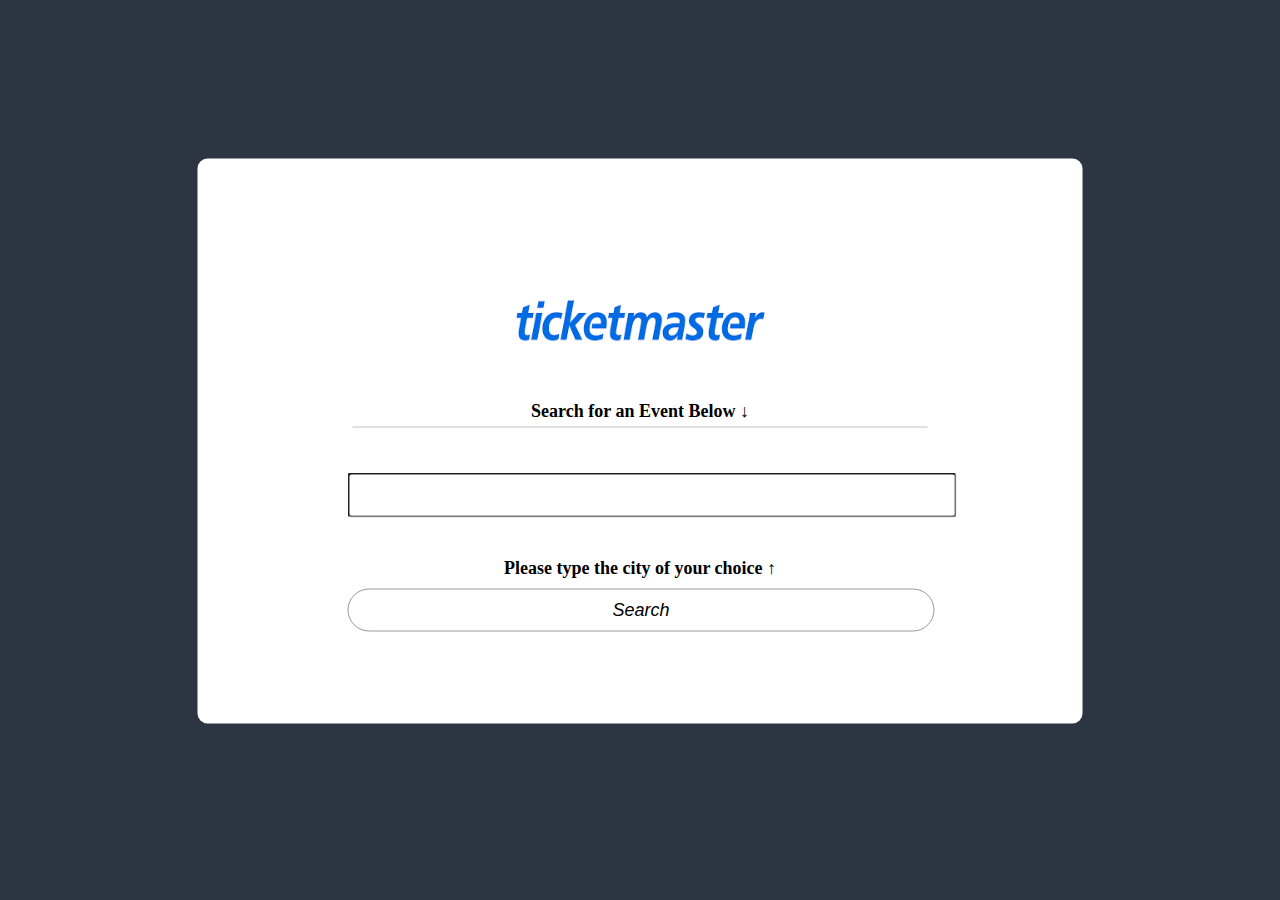
==== EventSearch.html @ 22f55205 "Created SearchBar that linked with secondApi (Completed)" ====
<!DOCTYPE html>
<html lang="en">
<head>  
    <meta charset="UTF-8">
    <meta name="viewport" content="width=device-width, initial-scale1.0">
    <title>EventSearch</title>
        <link rel="stylesheet" href="EventSearch.css">
</head>
    <body>
        <div class="login-box">
                <img src="ticketmaster.png" class="imgLogo">

                <h1 height>Search for an Event Below &#8595;</h>
                <hr>
                <!-- I found the arrow up and down by &#8593 and &#8595-->
                <input type="text" id="SearchBar" type="submit">Please type the city of your choice  &#8593;<class="SearchBar">
                <button id="button" type="submit"><i>Search</i></button> 
                <div id ="EventList"></div>

                </div>
        </body>
<script src="EventSearch.js"></script>
</html>
---- EventSearch.css ----
*{
    margin: 0;
    padding: 0;
    box-sizing: content-box;
    font-size: 18px;
}
  
 body{
    background:#2c3642;}

 .login-box{
    background: #fff;
    padding: 82px 150px;
    width: 585px;
    position: absolute;
    top: 49%;
    left: 50%;
    transform: translate(-50%,-50%);
    text-align: center;
    border-radius: 10px;
 }

 .login-box h2{
    margin-bottom: 20px;
 }
 .login-box button img{
    width: 18px;
    margin-right: 10px;
 }
 .login-box button{
width: 100%;
/* padding will add sauce between the boxes */
padding: 10px 0;
display: flex;
align-items: center;
justify-content: center;
/*margin add space outside of the button */
margin: 10px 0;
border-radius: 30px;
background: transparent;
border: 1px solid #999;
font-weight: 500;
cursor: pointer;
 }
 .login-box hr{
    border: 0;
    height: 1px;
    background: #c2c2c2;
    margin: 5px;
 }
 .login-box span{
    display: block;
    width: 40px;
    margin: auto;
    font-size: 14px;
    margin-top: -16px;
}
.login-box input{
 width: 100%;
 background: transparent;
 border: 1p solid #c2c2c2;
 outline: 0;
 padding: 10px;
 border-radius: 4px;
 margin: 40px 0;
}

.imgLogo {
    display:block;
    text-align: center;
    margin-right:auto;
    margin-left:auto;
    width: 250px;
    height: 160px;
}
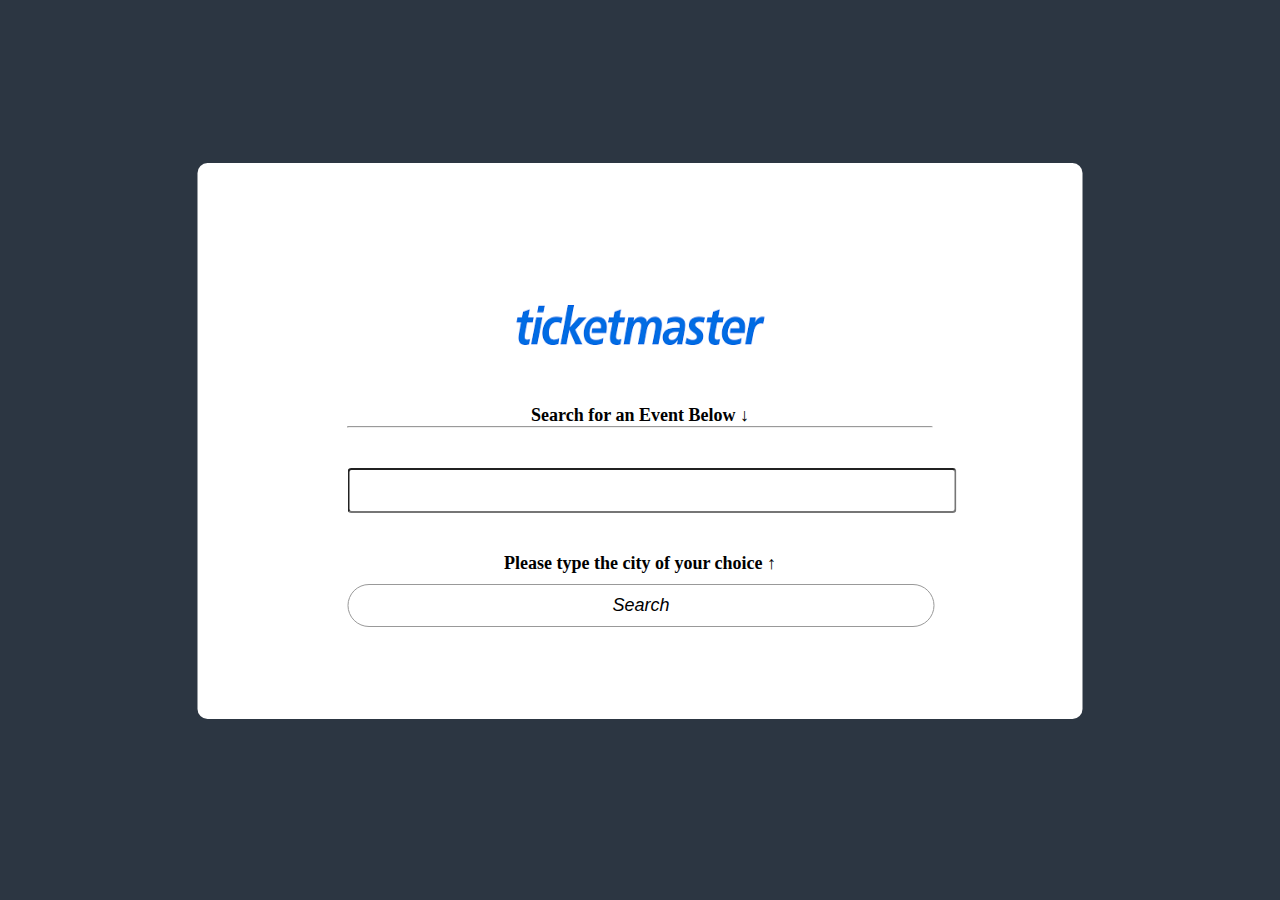
==== commit f113942a: "Merge pull request #9 from davidle241872/DaveJokes" ====
--- a/EventSearch.html
+++ b/EventSearch.html
@@ -16,8 +16,6 @@
                 <input type="text" id="SearchBar" type="submit">Please type the city of your choice  &#8593;<class="SearchBar">
                 <button id="button" type="submit"><i>Search</i></button> 
                 <div id ="EventList"></div>
-
-                </div>
         </body>
 <script src="EventSearch.js"></script>
 </html>--- a/EventSearch.css
+++ b/EventSearch.css
@@ -3,8 +3,8 @@
     padding: 0;
     box-sizing: content-box;
     font-size: 18px;
+    color: black
 }
-  
  body{
     background:#2c3642;}
 
@@ -18,14 +18,6 @@
     transform: translate(-50%,-50%);
     text-align: center;
     border-radius: 10px;
- }
-
- .login-box h2{
-    margin-bottom: 20px;
- }
- .login-box button img{
-    width: 18px;
-    margin-right: 10px;
  }
  .login-box button{
 width: 100%;
@@ -41,12 +33,6 @@
 border: 1px solid #999;
 font-weight: 500;
 cursor: pointer;
- }
- .login-box hr{
-    border: 0;
-    height: 1px;
-    background: #c2c2c2;
-    margin: 5px;
  }
  .login-box span{
     display: block;
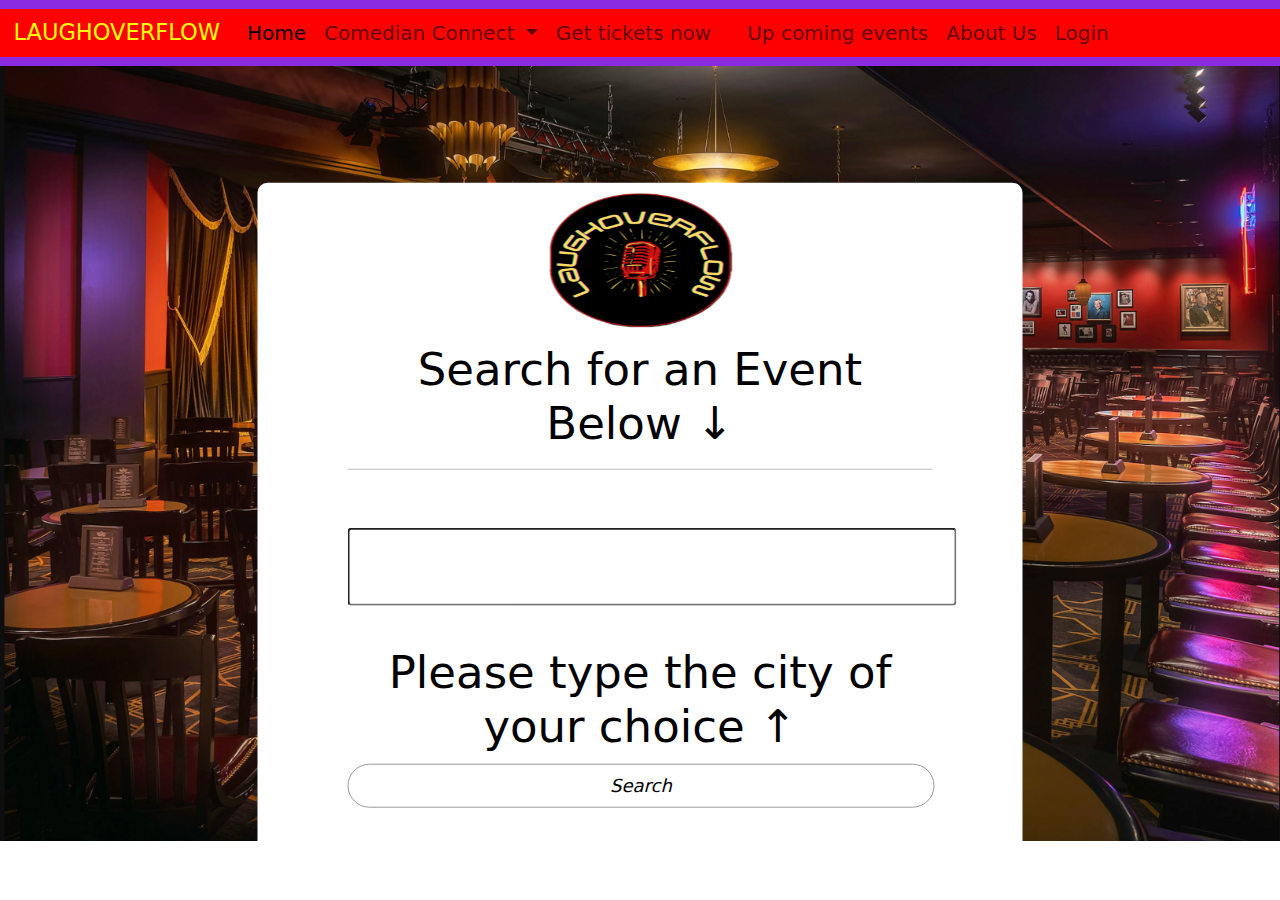
==== commit 6197b4d2: "add nav to eventspage and styling" ====
--- a/EventSearch.html
+++ b/EventSearch.html
@@ -3,12 +3,63 @@
 <head>  
     <meta charset="UTF-8">
     <meta name="viewport" content="width=device-width, initial-scale1.0">
+    <link href="https://cdn.jsdelivr.net/npm/bootstrap@5.3.3/dist/css/bootstrap.min.css" rel="stylesheet" integrity="sha384-QWTKZyjpPEjISv5WaRU9OFeRpok6YctnYmDr5pNlyT2bRjXh0JMhjY6hW+ALEwIH" crossorigin="anonymous">
+    <script src="https://cdn.jsdelivr.net/npm/bootstrap@5.3.3/dist/js/bootstrap.bundle.min.js" integrity="sha384-YvpcrYf0tY3lHB60NNkmXc5s9fDVZLESaAA55NDzOxhy9GkcIdslK1eN7N6jIeHz" crossorigin="anonymous"></script>
     <title>EventSearch</title>
+    <link rel="icon" type="image/x-icon" href="./pics/Laighoverflowlogo.png">
         <link rel="stylesheet" href="EventSearch.css">
 </head>
     <body>
+            <!-- NAV BAR EVENT SEARCH PAGE -->
+    <nav class="navbar navbar-expand-lg">
+        <div class="container-fluid">
+          <a class="navbar-brand" href="#">LAUGHOVERFLOW</a>
+          <button class="navbar-toggler" type="button" data-bs-toggle="collapse" data-bs-target="#navbarSupportedContent" aria-controls="navbarSupportedContent" aria-expanded="false" aria-label="Toggle navigation">
+            <span class="navbar-toggler-icon"></span>
+          </button>
+          <div class="collapse navbar-collapse" id="navbarSupportedContent">
+            <ul class="navbar-nav me-auto mb-2 mb-lg-0">
+              <li class="nav-item">
+                <a class="nav-link active" aria-current="page" href="testP.html">Home</a>
+              </li>
+              <li class="nav-item dropdown">
+                <a class="nav-link dropdown-toggle" href="#" role="button" data-bs-toggle="dropdown" aria-expanded="false">
+                  Comedian Connect
+                </a>
+                <ul class="dropdown-menu">
+                  <li><a class="dropdown-item" href="https://www.richardpryor.com/">Richard Pryor</a></li>
+                  <li><a class="dropdown-item" href="https://www.instagram.com/kattwilliams/?hl=en">Kat Williams</a></li>
+                  <li><a class="dropdown-item" href="https://www.instagram.com/davechappelle/?hl=en">Dave Chappelle</a></li>
+                  <li><a class="dropdown-item" href="https://www.facebook.com/EddieMurphy/">Eddie Murphy</a></li>
+                </ul>
+              </li>
+              <li class="nav-item">
+                <a class="nav-link" href="https://www.ticketmaster.com/discover/arts-theater?classificationId=KnvZfZ7vAe1&global=true">Get tickets now</a>
+              </li>
+              <li class="nav-item">
+                <a class="nav-link" href="#"></a>
+              </li>
+              <li class="nav-item" >
+                <a class="nav-link" href="EventSearch.html">Up coming events</a>
+              </li>
+              <li class="nav-item">
+                <a class="nav-link" href="#">About Us</a>
+              </li>
+              <li class="nav-item" id="Login">
+                <a class="nav-link" href="login.html">Login</a>
+              </li> 
+            </ul> 
+            <!-- SEARCH BAR IN NAV BAR -->
+            <!-- <form class="d-flex" role="search">
+              <input class="form-control me-2" type="search" placeholder="Search" aria-label="Search">
+              <button class="btn btn-outline-success" type="submit">Search</button>
+            </form> -->
+          </div>
+        </div>
+      </nav>
+    
         <div class="login-box">
-                <img src="ticketmaster.png" class="imgLogo">
+                <img src="./pics/Laighoverflowlogo.png" class="imgLogo">
 
                 <h1 height>Search for an Event Below &#8595;</h>
                 <hr>
--- a/EventSearch.css
+++ b/EventSearch.css
@@ -5,15 +5,25 @@
     font-size: 18px;
     color: black
 }
- body{
-    background:#2c3642;}
+/* background image */
+body{
+    background-image: url(livecomedy.jpeg);
+    background-repeat: no-repeat;
+    background-size: cover;
+        
+
+    /* background:#2c3642; */
+}
+
 
  .login-box{
     background: #fff;
-    padding: 82px 150px;
+    /* padding: 82px 150px; */
+    padding-bottom: 80px;
+    padding-inline: 90px;
     width: 585px;
     position: absolute;
-    top: 49%;
+    top: 60%;
     left: 50%;
     transform: translate(-50%,-50%);
     text-align: center;
@@ -60,4 +70,22 @@
     height: 160px;
 }
 
+
+    /* top nav bar styling? */
+.navbar{
+    background-color: blueviolet;
+}
+.nav-link{
+    background-color: red;
+    font-size: 20px;
+}
+.container-fluid{
+    background-color: red;
+    margin: 0;
+}
+/* colorpicker color code #ffde59? */
+.navbar-brand{
+    color: yellow; 
+} 
+
  